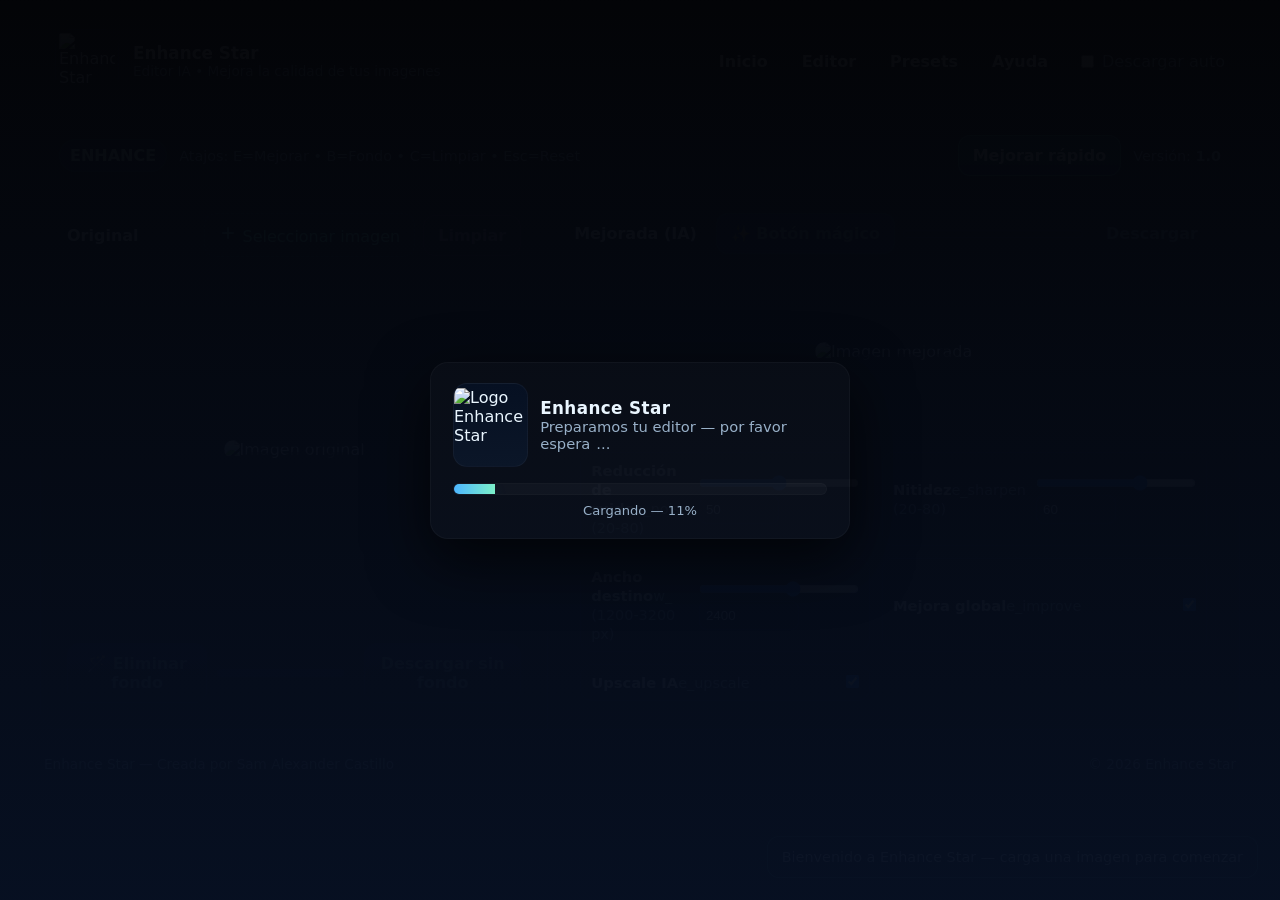
==== index.html @ 6a4841d3 "Add files via upload" ====
<!DOCTYPE html>
<html lang="es">
<head>
  <meta charset="utf-8" />
  <meta name="viewport" content="width=device-width, initial-scale=1.0, maximum-scale=1.0, viewport-fit=cover">
  <title>Enhance Star</title>
  <meta name="description" content="Enhance Star — Editor profesional: mejora IA, eliminación de fondo, zoom, pan, filtros y animaciones." />
  <link rel="stylesheet" href="styles.css">
</head>
<body>

  <div id="introLoader" role="status" aria-live="polite">
    <div class="loader-card" role="presentation" aria-hidden="false">
      <div class="loader-top">
        <div class="loader-logo" aria-hidden="true">
          <img alt="Logo Enhance Star" src="https://blogger.googleusercontent.com/img/b/R29vZ2xl/[base64]/s320/Copilot_20251208_202732.png" />
        </div>
        <div>
          <div class="loader-title">Enhance Star</div>
          <div class="loader-sub">Preparamos tu editor — por favor espera<span class="dots" aria-hidden="true"></span></div>
        </div>
      </div>

      <div class="progress-wrap" aria-hidden="false">
        <div class="progress-bar" role="progressbar" aria-valuemin="0" aria-valuemax="100" aria-valuenow="0">
          <div class="bar" id="loaderBar"></div>
        </div>
        <div class="loader-eta" id="loaderEta">Cargando — 0%</div>
      </div>
    </div>
  </div>

  <div class="app" id="app" role="application" aria-label="Enhance Star Image Editor">

    <div class="topbar" role="navigation" aria-label="Barra superior">
      <div class="brand" style="gap:14px;">
        <div class="brand-logo" aria-hidden="true"><img alt="Enhance Star Logo" src="https://blogger.googleusercontent.com/img/b/R29vZ2xl/[base64]/s320/Copilot_20251208_202732.png" /></div>
        <div class="brand-text">
          <div class="title">Enhance Star</div>
          <div class="subtitle">Editor IA • Mejora la calidad de tus imagenes</div>
        </div>
      </div>

      <div style="display:flex;align-items:center;gap:12px;">
        <nav class="nav" aria-label="Menu principal">
          <button id="menuHome" title="Inicio">Inicio</button>
          <button id="menuEditor" title="Editor">Editor</button>
          <button id="menuPresets" title="Presets">Presets</button>
          <button id="menuHelp" title="Ayuda">Ayuda</button>
        </nav>

        <div class="top-actions">
          <label style="display:flex;gap:8px;align-items:center;color:var(--muted);"><input type="checkbox" id="autoDownload" /> Descargar auto</label>
          <!-- Se eliminó la etiqueta 'Usuario: none' como pediste -->
        </div>
      </div>
    </div>

    <!-- ========================= CARD PRINCIPAL ========================= -->
    <div class="card" role="region" aria-label="Editor Card">
      <div class="card-header">
        <div style="display:flex;align-items:center;gap:12px;">
          <div class="badge" style="padding:6px 10px;border-radius:999px;background:linear-gradient(180deg,rgba(124,240,201,0.12),rgba(77,182,255,0.12));border:1px solid rgba(124,240,201,0.18);color:#d4fff1;font-weight:700;">ENHANCE</div>
          <div class="hint">Atajos: E=Mejorar • B=Fondo • C=Limpiar • Esc=Reset</div>
        </div>
        <div style="display:flex;gap:12px;align-items:center;">
          <button id="quickImprove" class="btn btn-primary" title="Mejorar rápido">Mejorar rápido</button>
          <div class="hint">Versión: <strong>1.0</strong></div>
        </div>
      </div>

      <div class="card-body">
        <!-- LEFT PANE -->
        <div class="pane" id="paneOriginal" aria-label="Original pane">
          <div class="pane-header">
            <div class="pane-title" id="titleOriginal">Original</div>
            <div style="display:flex;align-items:center;gap:8px;">
              <div class="file-input">
                <label class="file-label" title="Seleccionar imagen">
                  <svg width="18" height="18" viewBox="0 0 24 24" fill="none" aria-hidden="true"><path d="M12 5v14M5 12h14" stroke="#93ffd8" stroke-width="2" stroke-linecap="round"/></svg>
                  <span>Seleccionar imagen</span>
                  <input id="file" type="file" accept="image/*" />
                </label>
              </div>
              <button id="clearBtn" class="btn btn-danger" disabled>Limpiar</button>
            </div>
          </div>

          <div class="image-wrap">
            <div class="image-frame" id="originalFrame">
              <img id="originalImg" alt="Imagen original" />
              <div class="overlay-info" id="originalInfo">Sin imagen</div>
              <div class="zoom-controls">
                <button class="zoom-btn" id="origZoomIn" title="Acercar">+</button>
                <button class="zoom-btn" id="origZoomOut" title="Alejar">−</button>
                <button class="zoom-btn" id="origReset" title="Reset">⟲</button>
              </div>
            </div>
          </div>

          <div class="controls">
            <button id="bgRemoveBtn" class="btn" disabled>🪄 Eliminar fondo</button>
            <div class="progress" aria-label="Progreso fondo" title="Progreso de eliminación de fondo"><div class="bar" id="bgProgressBar"></div></div>
            <div style="flex:1"></div>
            <button id="downloadBgBtn" class="btn" disabled>Descargar sin fondo</button>
          </div>
        </div>

        <!-- RIGHT PANE -->
        <div class="pane" id="paneEnhanced" aria-label="Enhanced pane">
          <div class="pane-header">
            <div class="pane-title" id="titleEnhanced">Mejorada (IA)</div>
            <div style="display:flex;align-items:center;gap:8px;">
              <button id="enhanceBtn" class="btn btn-primary" disabled>✨ Botón mágico</button>
              <div class="progress" aria-label="Progreso mejora" title="Progreso de mejora"><div class="bar" id="progressBar"></div></div>
              <button id="downloadBtn" class="btn" disabled>Descargar</button>
            </div>
          </div>

          <div class="image-wrap">
            <div class="image-frame" id="enhancedFrame">
              <img id="enhancedImg" alt="Imagen mejorada" />
              <div class="overlay-info" id="enhancedInfo">Pendiente</div>
              <div class="zoom-controls">
                <button class="zoom-btn" id="enhZoomIn" title="Acercar">+</button>
                <button class="zoom-btn" id="enhZoomOut" title="Alejar">−</button>
                <button class="zoom-btn" id="enhReset" title="Reset">⟲</button>
              </div>
            </div>
          </div>

          <div class="settings" id="settingsPanel" aria-label="Ajustes">
            <div class="setting-item">
              <div class="setting-label"><strong>Reducción de ruido</strong><span class="hint">e_noise (20-80)</span></div>
              <div class="setting-control"><input id="noiseRange" type="range" min="20" max="80" step="5" value="50"/><input id="noiseNumber" type="number" min="20" max="80" step="5" value="50" style="width:80px;padding:6px;border-radius:8px;background:transparent;border:1px solid rgba(255,255,255,0.04);color:var(--text)"/></div>
            </div>

            <div class="setting-item">
              <div class="setting-label"><strong>Nitidez</strong><span class="hint">e_sharpen (20-80)</span></div>
              <div class="setting-control"><input id="sharpenRange" type="range" min="20" max="80" step="5" value="60"/><input id="sharpenNumber" type="number" min="20" max="80" step="5" value="60" style="width:80px;padding:6px;border-radius:8px;background:transparent;border:1px solid rgba(255,255,255,0.04);color:var(--text)"/></div>
            </div>

            <div class="setting-item">
              <div class="setting-label"><strong>Ancho destino</strong><span class="hint">w_ (1200-3200 px)</span></div>
              <div class="setting-control"><input id="widthRange" type="range" min="1200" max="3200" step="200" value="2400"/><input id="widthNumber" type="number" min="1200" max="3200" step="200" value="2400" style="width:100px;padding:6px;border-radius:8px;background:transparent;border:1px solid rgba(255,255,255,0.04);color:var(--text)"/></div>
            </div>

            <div class="setting-item">
              <div class="setting-label"><strong>Mejora global</strong><span class="hint">e_improve</span></div>
              <div class="setting-control"><input id="improveSwitch" type="checkbox" checked/></div>
            </div>

            <div class="setting-item">
              <div class="setting-label"><strong>Upscale IA</strong><span class="hint">e_upscale</span></div>
              <div class="setting-control"><input id="upscaleSwitch" type="checkbox" checked/></div>
            </div>
          </div>

        </div>
      </div>

    </div>

    <div class="footer">
      <div>Enhance Star — Creada por Sam Alexander Castillo</div>
      <div>© <span id="year"></span> Enhance Star</div>
    </div>

  </div>

  <div class="toast" id="toast" role="status" aria-live="polite"></div>

  <script src="app.js"></script>

</body>
</html>
---- styles.css ----
/* ========================= THEME VARIABLES ========================= */
:root{
  --bg-900:#030417;
  --bg-800:#071026;
  --panel:#0e1a2a;
  --glass: rgba(255,255,255,0.03);
  --accent:#4db6ff;
  --accent-2:#7cf0c9;
  --muted:#98b0c8;
  --text:#eaf6ff;
  --danger:#ff6b6b;
  --radius:16px;
  --shadow-s: 0 10px 30px rgba(0,0,0,0.6);
  --transition: 220ms cubic-bezier(.2,.9,.3,1);
}

/* ========================= RESET ========================= */
*{ box-sizing:border-box; margin:0; padding:0; }
html,body{ height:100%; font-family:Inter, ui-sans-serif, system-ui, -apple-system, "Segoe UI", Roboto, "Helvetica Neue", Arial; background: linear-gradient(180deg,var(--bg-900),var(--bg-800)); color:var(--text); -webkit-font-smoothing:antialiased; -moz-osx-font-smoothing:grayscale; }
a{ color:var(--accent); text-decoration:none; }
button{ cursor:pointer; font:inherit; }

/* ========================= BACKGROUND ORNAMENTS ========================= */
body::before{
  content:"";
  position:fixed; inset:0; z-index:-3;
  background:
    radial-gradient(800px 400px at 5% 10%, rgba(77,182,255,0.05), transparent 35%),
    radial-gradient(700px 350px at 95% 90%, rgba(124,240,201,0.03), transparent 30%),
    linear-gradient(180deg,var(--bg-900),var(--bg-800));
  opacity:1;
}
body::after{
  content:"";
  position:fixed; inset:0; z-index:-2; pointer-events:none;
  background-image:
    radial-gradient(rgba(255,255,255,0.02) 1px, transparent 1px),
    radial-gradient(rgba(255,255,255,0.01) 1px, transparent 1px);
  background-size: 4px 4px, 18px 18px;
  mix-blend-mode: soft-light; opacity:0.28;
}

/* ========================= LOADER (CON BARRA) ========================= */
#introLoader{
  position:fixed; inset:0; display:flex; align-items:center; justify-content:center; z-index:99999;
  background: linear-gradient(180deg, rgba(3,4,7,0.98), rgba(7,16,34,0.98));
  transition: opacity 420ms ease, visibility 420ms ease; gap:18px; flex-direction:column;
}
#introLoader.hidden{ visibility:hidden; opacity:0; pointer-events:none; }
.loader-card{
  width:420px; max-width:92%; padding:20px 22px; border-radius:18px; background:rgba(255,255,255,0.02);
  border:1px solid rgba(255,255,255,0.03); box-shadow: 0 20px 60px rgba(0,0,0,0.7); display:flex; flex-direction:column; gap:14px; align-items:center;
}
.loader-top{ display:flex; gap:12px; align-items:center; }
.loader-logo{ width:84px; height:84px; border-radius:14px; overflow:hidden; display:flex; align-items:center; justify-content:center; background: linear-gradient(180deg,#061022,#0b1628); border:1px solid rgba(255,255,255,0.04); }
.loader-logo img{ width:74px; height:74px; object-fit:cover; }
.loader-title{ font-weight:800; font-size:1.05rem; letter-spacing:0.4px; color:var(--text); }
.loader-sub{ font-size:0.92rem; color:var(--muted); }

/* progress bar */
.progress-wrap{ width:100%; display:flex; flex-direction:column; gap:8px; margin-top:2px; }
.progress-bar{
  width:100%; height:12px; border-radius:999px; background:rgba(255,255,255,0.03); border:1px solid rgba(255,255,255,0.02); overflow:hidden;
}
.progress-bar .bar{ height:100%; width:0%; background:linear-gradient(90deg,var(--accent),var(--accent-2)); transition: width 800ms cubic-bezier(.2,.9,.3,1); box-shadow: 0 6px 18px rgba(77,182,255,0.08); }
.loader-eta{ font-size:0.82rem; color:var(--muted); text-align:center; }

/* animated dots after */
.dots{ display:inline-block; margin-left:6px; }
.dots::after{ content:"..."; animation: dotPulse 1000ms steps(3, end) infinite; }
@keyframes dotPulse{ 0%{ color: rgba(255,255,255,0);} 50%{ color: rgba(255,255,255,0.6);} 100%{ color: rgba(255,255,255,0);} }

/* ========================= APP SHELL & NAV ========================= */
.app{ min-height:100vh; display:flex; flex-direction:column; align-items:center; padding:18px; gap:18px; }
.topbar{
  width:100%; max-width:1200px; display:flex; align-items:center; justify-content:space-between; gap:12px;
  padding:10px 14px; border-radius:14px; background: linear-gradient(180deg, rgba(255,255,255,0.01), rgba(255,255,255,0.005)); border:1px solid rgba(255,255,255,0.03);
  box-shadow: 0 8px 30px rgba(0,0,0,0.55);
}
.brand{ display:flex; align-items:center; gap:12px; }
.brand-logo{ width:64px; height:64px; border-radius:14px; overflow:hidden; border:1px solid rgba(255,255,255,0.04); background:#081023; box-shadow: 0 8px 28px rgba(77,182,255,0.04); display:flex; align-items:center; justify-content:center; }
.brand-logo img{ width:56px; height:56px; object-fit:cover; }
.brand-text .title{ font-weight:800; font-size:1.05rem; }
.brand-text .subtitle{ color:var(--muted); font-size:0.85rem; }

/* NAV MENU */
.nav{ display:flex; align-items:center; gap:8px; padding:6px 8px; }
.nav button{ display:flex; align-items:center; gap:8px; padding:8px 12px; border-radius:12px; background:rgba(255,255,255,0.02); border:1px solid rgba(255,255,255,0.02); color:var(--text); font-weight:700; transition: transform var(--transition); }
.nav button:hover{ transform: translateY(-3px); }

/* UTILITY GROUP */
.top-actions{ display:flex; gap:8px; align-items:center; }

/* CARD LAYOUT */
.card{ width:100%; max-width:1200px; background:linear-gradient(180deg, rgba(255,255,255,0.02), rgba(255,255,255,0.01)); border-radius:18px; border:1px solid rgba(255,255,255,0.04); box-shadow: 0 18px 64px rgba(0,0,0,0.6); overflow:hidden; }
.card-header{ display:flex; align-items:center; justify-content:space-between; padding:12px 18px; border-bottom:1px solid rgba(255,255,255,0.03); }
.card-body{ display:grid; grid-template-columns: 1fr 1fr; min-height:540px; }
@media (max-width:980px){
  .card-body{
    grid-template-columns: 1fr;
    min-height:auto; /* ← necesario */
  }
}

/* PANES */
.pane{ position:relative; padding:16px; min-height:520px; display:flex; flex-direction:column; gap:12px; }
.pane + .pane{ border-left:1px solid rgba(255,255,255,0.03); }
@media (max-width:980px){ .pane + .pane{ border-left:none; border-top:1px solid rgba(255,255,255,0.03);} }
.pane-header{ display:flex; align-items:center; justify-content:space-between; padding:8px 10px; border-bottom:1px solid rgba(255,255,255,0.02); background: rgba(255,255,255,0.01); border-radius:12px; }
.pane-title{ font-weight:800; font-size:1rem; }

/* IMAGE FRAME & CONTROLS */
.image-wrap{ position:relative; padding:14px; display:flex; align-items:center; justify-content:center; height:calc(100% - 60px); overflow:hidden; background: linear-gradient(180deg, rgba(255,255,255,0.008), transparent); border-radius:12px; }
.image-frame{ position:relative; max-width:100%; max-height:100%; border-radius:14px; overflow:hidden; border:1px solid rgba(255,255,255,0.03); background:#030617; display:flex; align-items:center; justify-content:center; }
.image-frame img{ width:100%; height:100%; object-fit:contain; transition: transform 160ms ease, filter 160ms ease; transform-origin:center; }

/* overlay info */
.overlay-info{ position:absolute; right:12px; bottom:12px; padding:6px 10px; border-radius:10px; background:rgba(0,0,0,0.45); color:#cfe8ff; font-size:0.84rem; border:1px solid rgba(255,255,255,0.04); backdrop-filter: blur(6px); }

/* zoom controls */
.zoom-controls{ position:absolute; top:12px; right:12px; display:flex; gap:8px; z-index:5; }
.zoom-btn{ padding:8px; border-radius:10px; background:rgba(0,0,0,0.55); border:1px solid rgba(255,255,255,0.04); color:#d8f5ff; cursor:pointer; transition: transform var(--transition); }
.zoom-btn:hover{ transform: translateY(-2px); }

/* controls */
.controls{ display:flex; align-items:center; gap:10px; padding:10px; border-top:1px solid rgba(255,255,255,0.02); background: linear-gradient(180deg, rgba(255,255,255,0.01), transparent); }
.file-input{ position:relative; display:inline-flex; align-items:center; gap:10px; }
.file-input input[type="file"]{ position:absolute; inset:0; opacity:0; cursor:pointer; }
.file-label{ padding:10px 14px; border-radius:12px; border:1px dashed rgba(124,240,201,0.12); background:rgba(124,240,201,0.03); color:var(--accent-2); cursor:pointer; transition: transform var(--transition); }
.file-label:hover{ transform: translateY(-2px); box-shadow: 0 12px 26px rgba(77,182,255,0.06); }

/* buttons */
.btn{ padding:10px 14px; border-radius:12px; border:1px solid rgba(255,255,255,0.04); background:linear-gradient(180deg, rgba(77,182,255,0.06), rgba(124,240,201,0.03)); color:var(--text); font-weight:700; cursor:pointer; }
.btn:disabled{ opacity:0.5; cursor:not-allowed; transform:none; }
.btn-primary{ background: linear-gradient(180deg, rgba(124,240,201,0.2), rgba(77,182,255,0.16)); border:1px solid rgba(124,240,201,0.45); color:#eafff7; }
.btn-danger{ background: linear-gradient(180deg, rgba(255,107,107,0.12), rgba(255,107,107,0.08)); border:1px solid rgba(255,107,107,0.38); color:#ffecec; }

/* progress */
.progress{ width:180px; height:8px; border-radius:999px; background:rgba(255,255,255,0.04); border:1px solid rgba(255,255,255,0.02); overflow:hidden; }
.progress .bar{ height:100%; width:0%; background:linear-gradient(90deg,var(--accent),var(--accent-2)); transition: width 160ms linear; }

/* toast */
.toast{ position:fixed; bottom:22px; right:22px; padding:12px 14px; border-radius:12px; background:rgba(0,0,0,0.75); color:#e6eef8; font-size:0.9rem; border:1px solid rgba(255,255,255,0.08); box-shadow: 0 12px 40px rgba(0,0,0,0.6); display:none; z-index:999; }

/* settings */
.settings{ padding:12px 16px; border-top:1px solid rgba(255,255,255,0.02); background: linear-gradient(180deg, rgba(255,255,255,0.01), rgba(255,255,255,0.005)); display:grid; grid-template-columns:1fr 1fr; gap:12px; }
@media (max-width:980px){ .settings{ grid-template-columns:1fr; } }
.setting-item{ display:flex; align-items:center; justify-content:space-between; gap:10px; padding:8px 10px; border-radius:12px; border:1px solid rgba(255,255,255,0.02); background:rgba(255,255,255,0.02); }
.setting-label strong{ font-weight:800; font-size:0.92rem; }
.setting-control input[type="range"]{ width:160px; }

/* footer */
.footer{ width:100%; max-width:1200px; color:var(--muted); font-size:0.85rem; padding:8px 4px; display:flex; justify-content:space-between; align-items:center; }

/* accessibility focus */
button:focus, input:focus{ outline: 3px solid rgba(77,182,255,0.10); outline-offset:2px; }

/* small util */
.hint{ color:var(--muted); font-size:0.9rem; }

@media (max-width:600px){
  .topbar{
    flex-direction: column;
    align-items: flex-start;
    gap: 14px;
  }

  .nav{
    flex-wrap: wrap;
    width: 100%;
  }

  .nav button{
    flex: 1 1 calc(50% - 8px);
    text-align: center;
  }
}
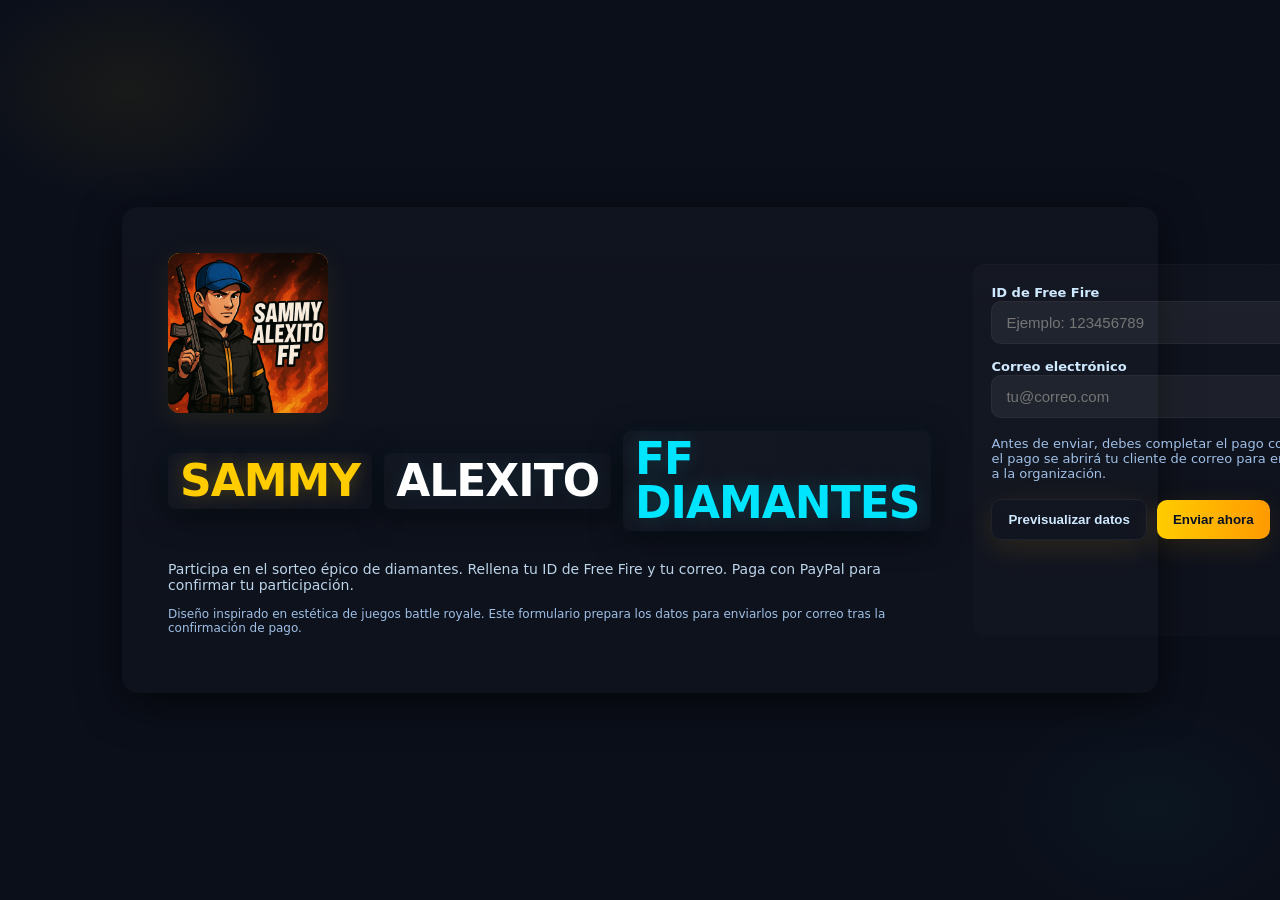
==== commit 9f55df3e: "Add files via upload" ====
--- a/index.html
+++ b/index.html
@@ -1,176 +1,371 @@
-<!DOCTYPE html>
+<!doctype html>
 <html lang="es">
 <head>
   <meta charset="utf-8" />
-  <meta name="viewport" content="width=device-width, initial-scale=1.0, maximum-scale=1.0, viewport-fit=cover">
-  <title>Enhance Star</title>
-  <meta name="description" content="Enhance Star — Editor profesional: mejora IA, eliminación de fondo, zoom, pan, filtros y animaciones." />
-  <link rel="stylesheet" href="styles.css">
+  <meta name="viewport" content="width=device-width,initial-scale=1" />
+  <title>Sammy Alexito FF Diamantes - Sorteo</title>
+  <style>
+    :root{
+      --bg:#0b0f1a;
+      --accent:#ffcc00;
+      --glass: rgba(255,255,255,0.06);
+      --card:#0f1724;
+      --neon: #00e5ff;
+    }
+    html,body{height:100%;margin:0;font-family:Inter, system-ui, -apple-system, "Segoe UI", Roboto, "Helvetica Neue", Arial;}
+    body{
+      background: radial-gradient(ellipse at 10% 10%, rgba(255,204,0,0.06), transparent 10%),
+                  radial-gradient(ellipse at 90% 90%, rgba(0,229,255,0.03), transparent 10%),
+                  var(--bg);
+      color:#e6eef8;
+      display:flex;
+      align-items:center;
+      justify-content:center;
+      padding:32px;
+      box-sizing:border-box;
+    }
+
+    .container{
+      width:100%;
+      max-width:980px;
+      background: linear-gradient(180deg, rgba(255,255,255,0.02), rgba(255,255,255,0.01));
+      border-radius:16px;
+      padding:28px;
+      box-shadow: 0 10px 40px rgba(0,0,0,0.6);
+      display:grid;
+      grid-template-columns: 1fr 420px;
+      gap:24px;
+      align-items:center;
+    }
+
+    /* Left hero */
+    .hero{
+      padding:18px;
+    }
+
+    .logo{
+      width:160px;
+      height:160px;
+      background:linear-gradient(135deg,#ffcc00,#ff6b6b);
+      border-radius:12px;
+      display:flex;
+      align-items:center;
+      justify-content:center;
+      overflow:hidden;
+      box-shadow: 0 8px 30px rgba(255,204,0,0.08), inset 0 -6px 18px rgba(0,0,0,0.25);
+    }
+    .logo img{width:100%;height:100%;object-fit:contain;display:block;}
+
+    /* Epic animated title */
+    .title{
+      margin-top:18px;
+      font-weight:900;
+      font-size:44px;
+      line-height:1;
+      letter-spacing: -1px;
+      text-transform:uppercase;
+      display:flex;
+      gap:12px;
+      align-items:center;
+    }
+
+    .title .word{
+      position:relative;
+      display:inline-block;
+      padding:6px 12px;
+      border-radius:8px;
+      background: linear-gradient(90deg, rgba(255,255,255,0.02), rgba(255,255,255,0.01));
+      transform-origin:center;
+      animation: float 4s ease-in-out infinite;
+      box-shadow: 0 6px 30px rgba(0,0,0,0.6), 0 0 18px rgba(0,229,255,0.06);
+    }
+
+    .title .word:nth-child(1){ color:var(--accent); text-shadow:0 0 18px rgba(255,204,0,0.25); animation-delay:0s;}
+    .title .word:nth-child(2){ color:#fff; text-shadow:0 0 18px rgba(0,229,255,0.08); animation-delay:0.2s;}
+    .title .word:nth-child(3){ color:var(--neon); text-shadow:0 0 22px rgba(0,229,255,0.18); animation-delay:0.4s;}
+
+    @keyframes float{
+      0%{ transform: translateY(0) rotate(-1deg) scale(1); }
+      50%{ transform: translateY(-8px) rotate(1deg) scale(1.02); }
+      100%{ transform: translateY(0) rotate(-1deg) scale(1); }
+    }
+
+    .subtitle{
+      margin-top:12px;
+      font-size:14px;
+      color: #cfe9ff;
+      opacity:0.9;
+    }
+
+    /* Right card */
+    .card{
+      background: linear-gradient(180deg, rgba(255,255,255,0.02), rgba(255,255,255,0.01));
+      border-radius:12px;
+      padding:18px;
+      box-shadow: inset 0 1px 0 rgba(255,255,255,0.02);
+    }
+
+    form{
+      display:flex;
+      flex-direction:column;
+      gap:12px;
+    }
+
+    label{ font-size:13px; color:#cfe9ff; font-weight:600; }
+    input[type="text"], input[type="email"]{
+      width:100%;
+      padding:12px 14px;
+      border-radius:10px;
+      border:1px solid rgba(255,255,255,0.04);
+      background:var(--glass);
+      color: #eaf6ff;
+      outline:none;
+      transition: box-shadow .18s, transform .12s;
+      font-size:15px;
+    }
+    input:focus{ box-shadow: 0 6px 30px rgba(0,0,0,0.6), 0 0 18px rgba(0,229,255,0.06); transform: translateY(-2px); }
+
+    .note{ font-size:12px; color:#9fbfe6; margin-top:6px; }
+
+    .actions{
+      display:flex;
+      gap:10px;
+      align-items:center;
+      margin-top:6px;
+    }
+
+    .btn{
+      padding:12px 16px;
+      border-radius:10px;
+      border:0;
+      cursor:pointer;
+      font-weight:700;
+      color:#071126;
+      background: linear-gradient(90deg,var(--accent),#ff9a00);
+      box-shadow: 0 8px 30px rgba(255,170,0,0.12);
+      transition: transform .12s, opacity .12s;
+    }
+    .btn:active{ transform: translateY(2px); }
+    .btn.secondary{
+      background:transparent;
+      color:#cfe9ff;
+      border:1px solid rgba(255,255,255,0.06);
+      font-weight:700;
+    }
+
+    .small{ font-size:13px; color:#9fbfe6; }
+
+    .status{
+      margin-top:10px;
+      font-size:13px;
+      color:#bfe6c9;
+      min-height:20px;
+    }
+
+    /* PayPal container styling */
+    #paypal-button-container{
+      margin-top:12px;
+    }
+
+    /* Responsive */
+    @media (max-width:900px){
+      .container{ grid-template-columns: 1fr; padding:18px; }
+      .logo{ width:120px;height:120px; }
+      .title{ font-size:32px; }
+    }
+  </style>
 </head>
 <body>
-
-  <div id="introLoader" role="status" aria-live="polite">
-    <div class="loader-card" role="presentation" aria-hidden="false">
-      <div class="loader-top">
-        <div class="loader-logo" aria-hidden="true">
-          <img alt="Logo Enhance Star" src="https://blogger.googleusercontent.com/img/b/R29vZ2xl/[base64]/s320/Copilot_20251208_202732.png" />
+  <div class="container" role="main">
+    <div class="hero" aria-labelledby="hero-title">
+      <div class="logo" aria-hidden="true">
+        <!-- Asegúrate de subir logoalexito.png al mismo directorio -->
+        <img src="logoalexito.png" alt="Logo Sammy Alexito" />
+      </div>
+
+      <h1 class="title" id="hero-title" aria-hidden="false">
+        <span class="word">Sammy</span>
+        <span class="word">Alexito</span>
+        <span class="word">FF Diamantes</span>
+      </h1>
+
+      <p class="subtitle">Participa en el sorteo épico de diamantes. Rellena tu ID de Free Fire y tu correo. Paga con PayPal para confirmar tu participación.</p>
+
+      <p class="note">Diseño inspirado en estética de juegos battle royale. Este formulario prepara los datos para enviarlos por correo tras la confirmación de pago.</p>
+    </div>
+
+    <aside class="card" aria-label="Formulario de participación">
+      <form id="entryForm" autocomplete="off" novalidate>
+        <div>
+          <label for="ffId">ID de Free Fire</label>
+          <input id="ffId" name="ffId" type="text" placeholder="Ejemplo: 123456789" required />
         </div>
+
         <div>
-          <div class="loader-title">Enhance Star</div>
-          <div class="loader-sub">Preparamos tu editor — por favor espera<span class="dots" aria-hidden="true"></span></div>
+          <label for="email">Correo electrónico</label>
+          <input id="email" name="email" type="email" placeholder="tu@correo.com" required />
         </div>
-      </div>
-
-      <div class="progress-wrap" aria-hidden="false">
-        <div class="progress-bar" role="progressbar" aria-valuemin="0" aria-valuemax="100" aria-valuenow="0">
-          <div class="bar" id="loaderBar"></div>
+
+        <div class="note small">Antes de enviar, debes completar el pago con PayPal. Tras el pago se abrirá tu cliente de correo para enviar los datos a la organización.</div>
+
+        <div class="actions">
+          <button type="button" id="previewBtn" class="btn secondary">Previsualizar datos</button>
+          <button type="submit" id="sendBtn" class="btn" disabled>Enviar ahora</button>
         </div>
-        <div class="loader-eta" id="loaderEta">Cargando — 0%</div>
-      </div>
-    </div>
+
+        <div id="paypal-section" style="margin-top:12px;">
+          <div id="paypal-button-container"></div>
+        </div>
+
+        <div class="status" id="status" aria-live="polite"></div>
+      </form>
+    </aside>
   </div>
 
-  <div class="app" id="app" role="application" aria-label="Enhance Star Image Editor">
-
-    <div class="topbar" role="navigation" aria-label="Barra superior">
-      <div class="brand" style="gap:14px;">
-        <div class="brand-logo" aria-hidden="true"><img alt="Enhance Star Logo" src="https://blogger.googleusercontent.com/img/b/R29vZ2xl/[base64]/s320/Copilot_20251208_202732.png" /></div>
-        <div class="brand-text">
-          <div class="title">Enhance Star</div>
-          <div class="subtitle">Editor IA • Mejora la calidad de tus imagenes</div>
-        </div>
-      </div>
-
-      <div style="display:flex;align-items:center;gap:12px;">
-        <nav class="nav" aria-label="Menu principal">
-          <button id="menuHome" title="Inicio">Inicio</button>
-          <button id="menuEditor" title="Editor">Editor</button>
-          <button id="menuPresets" title="Presets">Presets</button>
-          <button id="menuHelp" title="Ayuda">Ayuda</button>
-        </nav>
-
-        <div class="top-actions">
-          <label style="display:flex;gap:8px;align-items:center;color:var(--muted);"><input type="checkbox" id="autoDownload" /> Descargar auto</label>
-          <!-- Se eliminó la etiqueta 'Usuario: none' como pediste -->
-        </div>
-      </div>
-    </div>
-
-    <!-- ========================= CARD PRINCIPAL ========================= -->
-    <div class="card" role="region" aria-label="Editor Card">
-      <div class="card-header">
-        <div style="display:flex;align-items:center;gap:12px;">
-          <div class="badge" style="padding:6px 10px;border-radius:999px;background:linear-gradient(180deg,rgba(124,240,201,0.12),rgba(77,182,255,0.12));border:1px solid rgba(124,240,201,0.18);color:#d4fff1;font-weight:700;">ENHANCE</div>
-          <div class="hint">Atajos: E=Mejorar • B=Fondo • C=Limpiar • Esc=Reset</div>
-        </div>
-        <div style="display:flex;gap:12px;align-items:center;">
-          <button id="quickImprove" class="btn btn-primary" title="Mejorar rápido">Mejorar rápido</button>
-          <div class="hint">Versión: <strong>1.0</strong></div>
-        </div>
-      </div>
-
-      <div class="card-body">
-        <!-- LEFT PANE -->
-        <div class="pane" id="paneOriginal" aria-label="Original pane">
-          <div class="pane-header">
-            <div class="pane-title" id="titleOriginal">Original</div>
-            <div style="display:flex;align-items:center;gap:8px;">
-              <div class="file-input">
-                <label class="file-label" title="Seleccionar imagen">
-                  <svg width="18" height="18" viewBox="0 0 24 24" fill="none" aria-hidden="true"><path d="M12 5v14M5 12h14" stroke="#93ffd8" stroke-width="2" stroke-linecap="round"/></svg>
-                  <span>Seleccionar imagen</span>
-                  <input id="file" type="file" accept="image/*" />
-                </label>
-              </div>
-              <button id="clearBtn" class="btn btn-danger" disabled>Limpiar</button>
-            </div>
-          </div>
-
-          <div class="image-wrap">
-            <div class="image-frame" id="originalFrame">
-              <img id="originalImg" alt="Imagen original" />
-              <div class="overlay-info" id="originalInfo">Sin imagen</div>
-              <div class="zoom-controls">
-                <button class="zoom-btn" id="origZoomIn" title="Acercar">+</button>
-                <button class="zoom-btn" id="origZoomOut" title="Alejar">−</button>
-                <button class="zoom-btn" id="origReset" title="Reset">⟲</button>
-              </div>
-            </div>
-          </div>
-
-          <div class="controls">
-            <button id="bgRemoveBtn" class="btn" disabled>🪄 Eliminar fondo</button>
-            <div class="progress" aria-label="Progreso fondo" title="Progreso de eliminación de fondo"><div class="bar" id="bgProgressBar"></div></div>
-            <div style="flex:1"></div>
-            <button id="downloadBgBtn" class="btn" disabled>Descargar sin fondo</button>
-          </div>
-        </div>
-
-        <!-- RIGHT PANE -->
-        <div class="pane" id="paneEnhanced" aria-label="Enhanced pane">
-          <div class="pane-header">
-            <div class="pane-title" id="titleEnhanced">Mejorada (IA)</div>
-            <div style="display:flex;align-items:center;gap:8px;">
-              <button id="enhanceBtn" class="btn btn-primary" disabled>✨ Botón mágico</button>
-              <div class="progress" aria-label="Progreso mejora" title="Progreso de mejora"><div class="bar" id="progressBar"></div></div>
-              <button id="downloadBtn" class="btn" disabled>Descargar</button>
-            </div>
-          </div>
-
-          <div class="image-wrap">
-            <div class="image-frame" id="enhancedFrame">
-              <img id="enhancedImg" alt="Imagen mejorada" />
-              <div class="overlay-info" id="enhancedInfo">Pendiente</div>
-              <div class="zoom-controls">
-                <button class="zoom-btn" id="enhZoomIn" title="Acercar">+</button>
-                <button class="zoom-btn" id="enhZoomOut" title="Alejar">−</button>
-                <button class="zoom-btn" id="enhReset" title="Reset">⟲</button>
-              </div>
-            </div>
-          </div>
-
-          <div class="settings" id="settingsPanel" aria-label="Ajustes">
-            <div class="setting-item">
-              <div class="setting-label"><strong>Reducción de ruido</strong><span class="hint">e_noise (20-80)</span></div>
-              <div class="setting-control"><input id="noiseRange" type="range" min="20" max="80" step="5" value="50"/><input id="noiseNumber" type="number" min="20" max="80" step="5" value="50" style="width:80px;padding:6px;border-radius:8px;background:transparent;border:1px solid rgba(255,255,255,0.04);color:var(--text)"/></div>
-            </div>
-
-            <div class="setting-item">
-              <div class="setting-label"><strong>Nitidez</strong><span class="hint">e_sharpen (20-80)</span></div>
-              <div class="setting-control"><input id="sharpenRange" type="range" min="20" max="80" step="5" value="60"/><input id="sharpenNumber" type="number" min="20" max="80" step="5" value="60" style="width:80px;padding:6px;border-radius:8px;background:transparent;border:1px solid rgba(255,255,255,0.04);color:var(--text)"/></div>
-            </div>
-
-            <div class="setting-item">
-              <div class="setting-label"><strong>Ancho destino</strong><span class="hint">w_ (1200-3200 px)</span></div>
-              <div class="setting-control"><input id="widthRange" type="range" min="1200" max="3200" step="200" value="2400"/><input id="widthNumber" type="number" min="1200" max="3200" step="200" value="2400" style="width:100px;padding:6px;border-radius:8px;background:transparent;border:1px solid rgba(255,255,255,0.04);color:var(--text)"/></div>
-            </div>
-
-            <div class="setting-item">
-              <div class="setting-label"><strong>Mejora global</strong><span class="hint">e_improve</span></div>
-              <div class="setting-control"><input id="improveSwitch" type="checkbox" checked/></div>
-            </div>
-
-            <div class="setting-item">
-              <div class="setting-label"><strong>Upscale IA</strong><span class="hint">e_upscale</span></div>
-              <div class="setting-control"><input id="upscaleSwitch" type="checkbox" checked/></div>
-            </div>
-          </div>
-
-        </div>
-      </div>
-
-    </div>
-
-    <div class="footer">
-      <div>Enhance Star — Creada por Sam Alexander Castillo</div>
-      <div>© <span id="year"></span> Enhance Star</div>
-    </div>
-
-  </div>
-
-  <div class="toast" id="toast" role="status" aria-live="polite"></div>
-
-  <script src="app.js"></script>
-
+  <!-- PayPal SDK con client-id proporcionado -->
+  <script
+    src="https://www.paypal.com/sdk/js?client-id=BAAbZF0JaGjF7ZxeCXdcpHD7LWQJiWrhv8xvkfH2T2vb5ohXM_rzJKl5TSsrB33Y1LPSzd0GoWAvj_PgGo&currency=USD">
+  </script>
+
+  <script>
+    // Configuración
+    const RECEIVER_EMAIL = "akingalpha1282@gmail.com";
+    const form = document.getElementById("entryForm");
+    const ffIdInput = document.getElementById("ffId");
+    const emailInput = document.getElementById("email");
+    const statusEl = document.getElementById("status");
+    const sendBtn = document.getElementById("sendBtn");
+    const previewBtn = document.getElementById("previewBtn");
+
+    let paymentCompleted = false;
+    let lastPaymentInfo = null;
+
+    // Validación simple
+    function validateForm(){
+      const ff = ffIdInput.value.trim();
+      const em = emailInput.value.trim();
+      if(!ff || !em) return false;
+      // email básico
+      const re = /^[^\s@]+@[^\s@]+\.[^\s@]+$/;
+      return re.test(em);
+    }
+
+    previewBtn.addEventListener("click", () => {
+      if(!validateForm()){
+        statusEl.textContent = "Por favor completa correctamente ID de Free Fire y correo.";
+        statusEl.style.color = "#ffb3b3";
+        return;
+      }
+      statusEl.style.color = "#bfe6c9";
+      statusEl.textContent = `ID: ${ffIdInput.value.trim()} · Correo: ${emailInput.value.trim()}. Pulsa pagar con PayPal para confirmar.`;
+    });
+
+    // Renderizamos botón PayPal con flujo client-side
+    paypal.Buttons({
+      style: {
+        layout: 'vertical',
+        color:  'gold',
+        shape:  'rect',
+        label:  'paypal'
+      },
+      createOrder: function(data, actions) {
+        // Aquí definimos un pago simbólico. Ajusta el monto según tu necesidad.
+        return actions.order.create({
+          purchase_units: [{
+            amount: {
+              value: '1.00'
+            },
+            description: 'Confirmación participación Sammy Alexito FF Diamantes'
+          }]
+        });
+      },
+      onApprove: function(data, actions) {
+        // Capturamos la orden y marcamos pago completado
+        return actions.order.capture().then(function(details) {
+          paymentCompleted = true;
+          lastPaymentInfo = details;
+          statusEl.style.color = "#bfe6c9";
+          statusEl.textContent = "Pago completado. Preparando envío de datos al organizador.";
+          // Habilitar botón de envío
+          sendBtn.disabled = false;
+          // Opcional: enviar automáticamente abriendo cliente de correo
+          setTimeout(() => {
+            triggerMailTo(true);
+          }, 800);
+        });
+      },
+      onCancel: function (data) {
+        statusEl.style.color = "#ffd9a8";
+        statusEl.textContent = "Pago cancelado. No se enviaron los datos.";
+      },
+      onError: function (err) {
+        console.error(err);
+        statusEl.style.color = "#ffb3b3";
+        statusEl.textContent = "Ocurrió un error con PayPal. Intenta de nuevo.";
+      }
+    }).render('#paypal-button-container');
+
+    // Construye y abre mailto con los datos del formulario y la info de pago
+    function triggerMailTo(autoOpen){
+      if(!validateForm()){
+        statusEl.style.color = "#ffb3b3";
+        statusEl.textContent = "Completa los campos antes de enviar.";
+        return;
+      }
+
+      // Preparar cuerpo del correo
+      const ffId = encodeURIComponent(ffIdInput.value.trim());
+      const userEmail = encodeURIComponent(emailInput.value.trim());
+      let body = `Registro para Sorteo Sammy Alexito FF Diamantes%0A%0AID Free Fire: ${ffId}%0ACorreo del participante: ${userEmail}%0A%0A`;
+
+      if(paymentCompleted && lastPaymentInfo){
+        const payer = lastPaymentInfo.payer || {};
+        const payerName = encodeURIComponent((payer.name && payer.name.given_name ? payer.name.given_name : '') + ' ' + (payer.name && payer.name.surname ? payer.name.surname : ''));
+        const orderId = encodeURIComponent(lastPaymentInfo.id || '');
+        const amount = encodeURIComponent((lastPaymentInfo.purchase_units && lastPaymentInfo.purchase_units[0] && lastPaymentInfo.purchase_units[0].amount && lastPaymentInfo.purchase_units[0].amount.value) || '');
+        body += `Pago confirmado con PayPal%0AOrder ID: ${orderId}%0APagador: ${payerName}%0AImporte: ${amount} USD%0A%0A`;
+      } else {
+        body += `Pago: No confirmado%0A%0A`;
+      }
+
+      body += `Aviso: Este correo fue generado desde el formulario de la web.`;
+
+      const subject = encodeURIComponent("Registro Sammy Alexito FF Diamantes");
+      const mailto = `mailto:${RECEIVER_EMAIL}?subject=${subject}&body=${body}`;
+
+      // Si autoOpen true abrimos el cliente de correo. Si no, dejamos que el usuario pulse Enviar ahora.
+      if(autoOpen){
+        window.location.href = mailto;
+        statusEl.textContent = "Se abrió tu cliente de correo para enviar los datos. Revisa y pulsa enviar.";
+      } else {
+        // Dejar el mailto en el botón enviar para que el usuario lo active manualmente
+        sendBtn.onclick = function(e){
+          e.preventDefault();
+          window.location.href = mailto;
+          statusEl.textContent = "Se abrió tu cliente de correo para enviar los datos. Revisa y pulsa enviar.";
+        };
+      }
+    }
+
+    // Envío por formulario: si el pago ya fue completado, abrimos mailto
+    form.addEventListener("submit", function(e){
+      e.preventDefault();
+      if(!validateForm()){
+        statusEl.style.color = "#ffb3b3";
+        statusEl.textContent = "Completa correctamente los campos antes de enviar.";
+        return;
+      }
+      if(!paymentCompleted){
+        statusEl.style.color = "#ffd9a8";
+        statusEl.textContent = "Debes completar el pago con PayPal antes de enviar.";
+        return;
+      }
+      // Abrir cliente de correo con los datos y la info de pago
+      triggerMailTo(true);
+    });
+
+    // Inicialmente el botón enviar está deshabilitado hasta pago completado
+    sendBtn.disabled = true;
+  </script>
 </body>
 </html>
